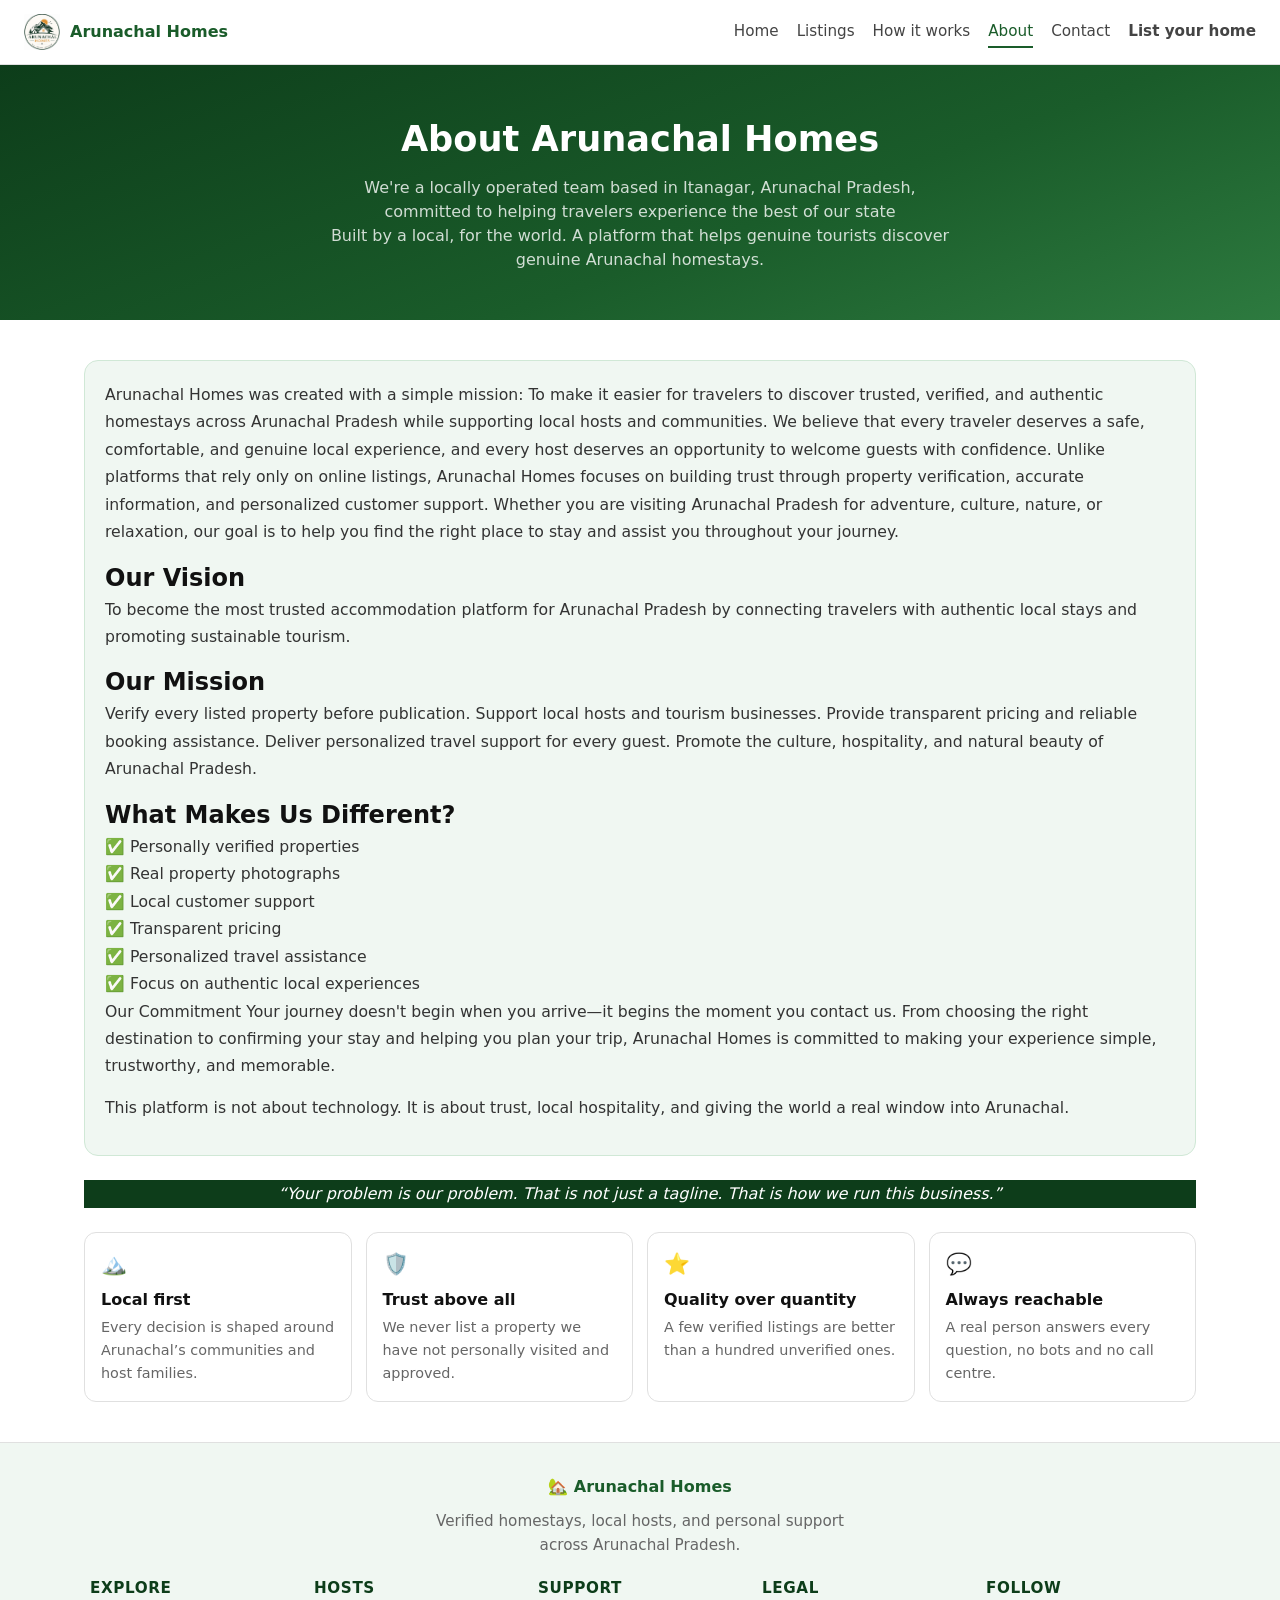
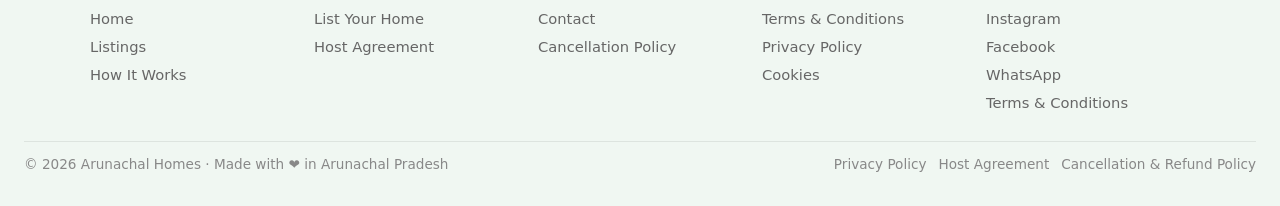
==== pages/about.html @ 608768ac "added static files" ====
<!DOCTYPE html>
<html lang="en">
  <head>
    <meta charset="UTF-8" />
    <meta name="viewport" content="width=device-width, initial-scale=1.0" />
    <title>Arunachal Homes | About</title>
    <link rel="stylesheet" href="../css/styles.css" />
  </head>
  <body>
    <header class="site-header">
      <a class="nav-logo" href="../index.html">
        <img src="../assets/icons/logo.jpeg" alt="Arunachal Homes logo" />
        <span>Arunachal Homes</span>
      </a>
      <button class="mobile-nav-toggle" aria-label="Toggle navigation">☰</button>
      <nav class="nav-links">
        <a href="../index.html" data-nav-link="home">Home</a>
        <a href="listings.html" data-nav-link="listings">Listings</a>
        <a href="how-it-works.html" data-nav-link="how-it-works">How it works</a>
        <a href="about.html" data-nav-link="about">About</a>
        <a href="contact.html" data-nav-link="contact">Contact</a>
        <a href="list-your-home.html" class="nav-cta">List your home</a>
      </nav>
    </header>

    <main>
      <section class="page-hero">
        <div class="container">
          <h1>About Arunachal Homes</h1>
          <p>We're a locally operated team based in Itanagar, Arunachal Pradesh, committed to helping travelers experience the best of our state</p>
          <p>Built by a local, for the world. A platform that helps genuine tourists discover genuine Arunachal homestays.</p>
        </div>
      </section>

      <section class="page-content">
        <div class="container">
          <div class="about-story">
    
            
            
            <p>
  Arunachal Homes was created with a simple mission:
  To make it easier for travelers to discover trusted, verified, and authentic homestays across Arunachal Pradesh while supporting local hosts and communities.
 
 We believe that every traveler deserves a safe, comfortable, and genuine local experience, and every host deserves an opportunity to welcome guests with confidence.
 
 Unlike platforms that rely only on online listings, Arunachal Homes focuses on building trust through property verification, accurate information, and personalized customer support.
 
 Whether you are visiting Arunachal Pradesh for adventure, culture, nature, or relaxation, our goal is to help you find the right place to stay and assist you throughout your journey.

</p>
<h2>
  Our Vision
</h2>

<p>
  To become the most trusted accommodation platform for Arunachal Pradesh by connecting travelers with authentic local stays and promoting sustainable tourism.

</p>
<h2>
  Our Mission
</h2>
<p>
  Verify every listed property before publication.
  Support local hosts and tourism businesses.
  Provide transparent pricing and reliable booking assistance.
  Deliver personalized travel support for every guest.
  Promote the culture, hospitality, and natural beauty of Arunachal Pradesh.

</p>
<h2>
  What Makes Us Different?
</h2>
<p>
  ✅ Personally verified properties <br>
  ✅ Real property photographs <br>
  ✅ Local customer support <br>
  ✅ Transparent pricing <br>
  ✅ Personalized travel assistance <br>
  ✅ Focus on authentic local experiences  <br>
  Our Commitment
  
  Your journey doesn't begin when you arrive—it begins the moment you contact us.
  
  From choosing the right destination to confirming your stay and helping you plan your trip, Arunachal Homes is committed to making your experience simple, trustworthy, and memorable.
</p>

<p>This platform is not about technology. It is about trust, local hospitality, and giving the world a real window into Arunachal.</p>
    
          </div>

          <div class="promise-box">
            <p>“Your problem is our problem. That is not just a tagline. That is how we run this business.”</p>
          </div>

          <div class="values-grid">
            <div class="value-card"><div class="value-icon">🏔️</div><div class="value-title">Local first</div><div class="value-desc">Every decision is shaped around Arunachal’s communities and host families.</div></div>
            <div class="value-card"><div class="value-icon">🛡️</div><div class="value-title">Trust above all</div><div class="value-desc">We never list a property we have not personally visited and approved.</div></div>
            <div class="value-card"><div class="value-icon">⭐</div><div class="value-title">Quality over quantity</div><div class="value-desc">A few verified listings are better than a hundred unverified ones.</div></div>
            <div class="value-card"><div class="value-icon">💬</div><div class="value-title">Always reachable</div><div class="value-desc">A real person answers every question, no bots and no call centre.</div></div>
          </div>
        </div>
      </section>
    </main>

    <footer class="site-footer">
      <div class="footer-brand">
        <div class="footer-logo">🏡 Arunachal Homes</div>
        <p>Verified homestays, local hosts, and personal support across Arunachal Pradesh.</p>
      </div>
      <div class="footer-columns">
        <div class="footer-column">
          <h4>Explore</h4>
          <a href="../index.html">Home</a>
          <a href="listings.html">Listings</a>
          <a href="how-it-works.html">How It Works</a>
        </div>
        <div class="footer-column">
          <h4>Hosts</h4>
          <a id="white-Text" href="pages/list-your-home.html">List Your Home</a>
          
          <a href="terms-and-conditions.html#host-agreement">Host Agreement</a>
        </div>
        <div class="footer-column">
          <h4>Support</h4>
          <a href="contact.html">Contact</a>
          <a href="terms-and-conditions.html#cancellation-refund-policy">Cancellation Policy</a>
        </div>
        <div class="footer-column">
          <h4>Legal</h4>
          <a href="terms-and-conditions.html#terms-and-conditions">Terms &amp; Conditions</a>
          <a href="terms-and-conditions.html#privacy-policy">Privacy Policy</a>
          <a href="terms-and-conditions.html#cookie-policy">Cookies</a>
        </div>
        <div class="footer-column">
          <h4>Follow</h4>
          <a href="https://www.instagram.com/arunachal_home/" target="_blank" rel="noopener noreferrer">Instagram</a>
          <a href="https://www.facebook.com/profile.php?id=61591777850166" target="_blank" rel="noopener noreferrer">Facebook</a>
          <a href="https://wa.me/9362726852" target="_blank" rel="noopener noreferrer">WhatsApp</a>
          <a href="terms-and-conditions.html#terms-and-conditions">Terms &amp; Conditions</a>
        </div>
      </div>
      <div class="footer-bottom">
        <div class="footer-copy">© 2026 Arunachal Homes · Made with ❤️ in Arunachal Pradesh</div>
        <div class="footer-legal-links">
          <a href="terms-and-conditions.html#privacy-policy">Privacy Policy</a>
          <a href="terms-and-conditions.html#host-agreement">Host Agreement</a>
          <a href="terms-and-conditions.html#cancellation-refund-policy">Cancellation &amp; Refund Policy</a>
        </div>
      </div>
    </footer>

    <script src="../js/main.js"></script>
  </body>
</html>
---- css/styles.css ----
:root {
  --green: #1a5c2a;
  --green-dark: #0d3d1a;
  --green-light: #f0f7f2;
  --green-mid: #e8f5ec;
  --green-border: #d0e8d6;
  --white: #fff;
  --gray: #666;
  --gray-light: #f8f8f8;
  --border: #e0e0e0;
  --wa: #25d366;
  --blue: #1a73e8;
  --red: #ea4335;
}

* { box-sizing: border-box; margin: 0; padding: 0; }
body {
  font-family: system-ui, -apple-system, BlinkMacSystemFont, "Segoe UI", sans-serif;
  color: #111;
  background: var(--white);
  line-height: 1.5;
}
a { color: inherit; text-decoration: none; }
img { max-width: 100%; display: block; }
button, input, select, textarea { font: inherit; }

.container { max-width: 1160px; margin: 0 auto; padding: 0 24px; }

.site-header {
  position: sticky;
  top: 0;
  z-index: 100;
  display: flex;
  justify-content: space-between;
  align-items: center;
  padding: 14px 24px;
  background: var(--white);
  border-bottom: 1px solid var(--border);
}
.nav-logo {
  display: flex;
  align-items: center;
  gap: 10px;
  font-size: 1rem;
  font-weight: 600;
  color: var(--green);
}
.nav-logo img { width: 36px; height: 36px; }
.nav-links {
  display: flex;
  align-items: center;
  gap: 18px;
}
.nav-links a {
  padding: 4px 0;
  font-size: 0.95rem;
  color: #444;
  border-bottom: 2px solid transparent;
  transition: all 0.2s ease;
}
.nav-links a:hover,
.nav-links a.active {
  color: var(--green);
  border-bottom-color: var(--green);
}
.nav-cta {
  /* background: var(--green); */
  color: var(--white);
  border: none;
  border-radius: 8px;
  padding: 8px 16px;
  font-weight: 600;
  cursor: pointer;
}
.nav-cta:hover { background: var(--green-dark); }
.mobile-nav-toggle { display: none; background: transparent; border: none; font-size: 1.2rem; color: var(--green); cursor: pointer; }

.float-wa {
  position: fixed;
  bottom: 24px;
  right: 24px;
  z-index: 200;
  display: flex;
  align-items: center;
  gap: 8px;
  padding: 12px 18px;
  border: none;
  border-radius: 999px;
  background: var(--wa);
  color: var(--white);
  font-weight: 600;
  box-shadow: 0 8px 24px rgba(37, 211, 102, 0.25);
  cursor: pointer;
}
.float-wa:hover { background: #1da851; }

.hero {
  padding: 64px 24px 48px;
  text-align: center;
  background: linear-gradient(160deg, #0d3d1a 0%, #1a5c2a 60%, #2d7a3f 100%);
  color: var(--white);
}
.hero-badge {
  display: inline-flex;
  align-items: center;
  gap: 6px;
  margin-bottom: 20px;
  padding: 6px 14px;
  border: 1px solid rgba(255,255,255,0.25);
  border-radius: 999px;
  background: rgba(255,255,255,0.12);
  font-size: 0.8rem;
  letter-spacing: 0.01em;
}
.hero h1 {
  font-size: clamp(1.8rem, 3vw, 2.7rem);
  line-height: 1.25;
  margin-bottom: 12px;
  font-weight: 600;
}
.hero h1 span { color: #a8e6b8; }
.hero-tag { max-width: 680px; margin: 0 auto 24px; font-size: 1rem; color: rgba(255,255,255,0.8); }
.hero-search {
  display: flex;
  align-items: center;
  gap: 10px;
  max-width: 560px;
  margin: 0 auto 24px;
  padding: 12px 14px;
  background: var(--white);
  border-radius: 12px;
  box-shadow: 0 12px 30px rgba(0,0,0,0.16);
}
.hero-search input {
  flex: 1;
  border: none;
  outline: none;
  color: #111;
}
.hero-search button,
.primary-btn,
.submit-btn {
  border: none;
  border-radius: 8px;
  padding: 10px 18px;
  background: var(--green);
  color: var(--white);
  font-weight: 600;
  cursor: pointer;
}
.hero-search button:hover,
.primary-btn:hover,
.submit-btn:hover { background: var(--green-dark); }
.hero-stats {
  display: flex;
  justify-content: center;
  gap: 30px;
  flex-wrap: wrap;
}
.hstat-num { font-size: 1.3rem; font-weight: 600; }
.hstat-label { font-size: 0.8rem; color: rgba(255,255,255,0.7); }

.trust-bar {
  display: flex;
  justify-content: center;
  gap: 26px;
  flex-wrap: wrap;
  padding: 14px 24px;
  background: var(--green-light);
  border-bottom: 1px solid var(--green-border);
  color: var(--green);
  font-size: 0.9rem;
  font-weight: 600;
}

.section { padding: 44px 24px; }
.section-head { display: flex; justify-content: space-between; align-items: end; gap: 16px; margin-bottom: 24px; }
.section-title { font-size: 1.2rem; font-weight: 600; color: #111; }
.section-sub { margin-top: 6px; font-size: 0.95rem; color: var(--gray); }
.section-link { font-size: 0.9rem; color: var(--green); font-weight: 600; cursor: pointer; }

.listings-grid {
  display: grid;
  grid-template-columns: repeat(auto-fit, minmax(240px, 1fr));
  gap: 16px;
}
.listing-card {
  overflow: hidden;
  border: 1px solid var(--border);
  border-radius: 12px;
  background: var(--white);
  transition: transform 0.2s ease, border-color 0.2s ease;
}
.listing-card:hover {
  transform: translateY(-2px);
  border-color: var(--green);
}
.listing-image {
  position: relative;
  display: flex;
  align-items: center;
  justify-content: center;
  height: 150px;
  font-size: 2.8rem;
  background: var(--green-mid);
}
.listing-badge {
  position: absolute;
  top: 10px;
  left: 10px;
  padding: 4px 10px;
  border-radius: 999px;
  background: var(--green);
  color: var(--white);
  font-size: 0.72rem;
  font-weight: 600;
}
.listing-price {
  position: absolute;
  top: 10px;
  right: 10px;
  padding: 4px 10px;
  border-radius: 999px;
  background: rgba(255,255,255,0.95);
  color: var(--green);
  font-size: 0.8rem;
  font-weight: 600;
}
.listing-body { padding: 14px; }
.listing-name { font-weight: 600; margin-bottom: 4px; }
.listing-loc { font-size: 0.9rem; color: var(--gray); margin-bottom: 10px; }
.listing-tags { display: flex; gap: 6px; flex-wrap: wrap; margin-bottom: 12px; }
.listing-tag {
  padding: 3px 10px;
  border-radius: 999px;
  background: var(--green-light);
  color: var(--green);
  font-size: 0.75rem;
}
.listing-footer { display: flex; justify-content: space-between; align-items: center; }
.listing-rating { font-size: 0.9rem; color: #444; }
.wa-btn { border: none; border-radius: 8px; padding: 7px 12px; background: var(--wa); color: var(--white); font-weight: 600; cursor: pointer; }
.wa-btn:hover { background: #1da851; }

.how-section {
  padding: 44px 24px;
  background: var(--green-light);
  border-top: 1px solid var(--green-border);
  border-bottom: 1px solid var(--green-border);
}
.how-steps {
  display: grid;
  grid-template-columns: repeat(auto-fit, minmax(180px, 1fr));
  gap: 18px;
  margin-top: 24px;
}
.how-step { text-align: center; }
.how-icon {
  display: flex;
  align-items: center;
  justify-content: center;
  width: 56px;
  height: 56px;
  margin: 0 auto 12px;
  border-radius: 50%;
  background: var(--green-mid);
  color: var(--green);
  border: 1px solid var(--green-border);
  font-size: 1.35rem;
}
.how-title { font-weight: 600; margin-bottom: 6px; }
.how-desc { font-size: 0.9rem; color: var(--gray); }

.why-grid, .benefits-grid, .values-grid, .contact-cards, .social-grid {
  display: grid;
  grid-template-columns: repeat(auto-fit, minmax(180px, 1fr));
  gap: 14px;
  margin-top: 24px;
}
.why-card, .benefit-card, .value-card, .contact-info-card, .social-card {
  padding: 16px;
  border: 1px solid var(--border);
  border-radius: 12px;
  background: var(--white);
}
.why-icon, .benefit-icon, .value-icon, .contact-info-icon, .social-icon { margin-bottom: 8px; font-size: 1.3rem; color: var(--green); }
.why-title, .benefit-title, .value-title, .contact-info-name, .social-name { font-weight: 600; margin-bottom: 4px; }
.why-desc, .benefit-desc, .value-desc, .contact-info-handle, .social-handle { font-size: 0.9rem; color: var(--gray); line-height: 1.6; }

.dest-pills { display: flex; gap: 10px; flex-wrap: wrap; margin-top: 18px; }
.dest-pill {
  padding: 9px 14px;
  border-radius: 999px;
  background: var(--green-light);
  color: var(--green);
  border: 1px solid var(--green-border);
  font-size: 0.9rem;
  font-weight: 600;
}

.contact-cta {
  padding: 48px 24px;
  background: var(--green-dark);
  color: var(--white);
  text-align: center;
}
.contact-cta h2 { font-size: 1.35rem; margin-bottom: 8px; }
.contact-cta p { max-width: 620px; margin: 0 auto 20px; color: rgba(255,255,255,0.75); }
.contact-grid {
  display: grid;
  grid-template-columns: repeat(auto-fit, minmax(180px, 1fr));
  gap: 12px;
  margin-top: 18px;
}
.contact-card {
  padding: 18px;
  border-radius: 12px;
  border: 1px solid rgba(255,255,255,0.1);
  color: var(--white);
}
.contact-card.wa { background: var(--wa); }
.contact-card.call { background: var(--blue); }
.contact-card.email { background: var(--red); }
.contact-icon { font-size: 1.4rem; margin-bottom: 8px; }
.contact-handle { font-size: 0.9rem; opacity: 0.9; }

.page-hero {
  padding: 48px 24px;
  text-align: center;
  background: linear-gradient(160deg, #0d3d1a 0%, #1a5c2a 60%, #2d7a3f 100%);
  color: var(--white);
}
.page-hero h1 { font-size: clamp(1.7rem, 3vw, 2.2rem); margin-bottom: 10px; }
.page-hero p { max-width: 640px; margin: 0 auto; color: rgba(255,255,255,0.8); }

.page-content { padding: 40px 24px; }

.filters, .form-section, .inquiry-form, .details-card, .about-story, .guarantee-box {
  background: var(--green-light);
  border: 1px solid var(--green-border);
  border-radius: 14px;
  padding: 20px;
}
.filters-grid { display: grid; grid-template-columns: repeat(auto-fit, minmax(190px, 1fr)); gap: 12px; }
.filter-group label { display: block; margin-bottom: 6px; font-size: 0.85rem; color: var(--gray); font-weight: 600; }
.filter-group input,
.filter-group select,
.form-group input,
.form-group select,
.form-group textarea {
  width: 100%;
  padding: 10px 12px;
  border: 1px solid var(--border);
  border-radius: 8px;
  background: var(--white);
  color: #111;
}
.filter-tags { display: flex; gap: 8px; flex-wrap: wrap; margin-top: 12px; }
.filter-tag { padding: 6px 12px; border-radius: 999px; background: var(--white); border: 1px solid var(--border); color: var(--green); font-size: 0.82rem; font-weight: 600; cursor: pointer; }
.filter-tag.active { background: var(--green); color: var(--white); border-color: var(--green); }

.form-row { display: grid; grid-template-columns: repeat(2, minmax(0, 1fr)); gap: 12px; }
.form-group { margin-bottom: 12px; }
.form-group label { display: block; margin-bottom: 6px; font-weight: 600; font-size: 0.9rem; }
.form-group textarea { min-height: 110px; resize: vertical; }
.submit-btn { width: 100%; margin-top: 6px; }

.step-list { display: flex; flex-direction: column; gap: 16px; margin-top: 24px; }
.step-item { display: flex; gap: 14px; padding: 14px 0; border-bottom: 1px solid var(--border); }
.step-item:last-child { border-bottom: none; }
.step-number { display: flex; align-items: center; justify-content: center; width: 34px; height: 34px; border-radius: 50%; background: var(--green); color: var(--white); font-weight: 600; flex-shrink: 0; }
.step-body h3 { font-size: 1rem; margin-bottom: 4px; }
.step-body p { font-size: 0.95rem; color: var(--gray); }

.about-story p { margin-bottom: 14px; font-size: 0.98rem; color: #333; line-height: 1.75; }
.promise-box { margin-top: 24px; background: var(--green-dark); color: var(--white); text-align: center; }
.promise-box p { font-size: 1rem; line-height: 1.7; font-style: italic; }
.promise-box span { display: block; margin-top: 8px; color: rgba(255,255,255,0.72); }

.coming-soon-card {
  position: relative;
  overflow: hidden;
  display: grid;
  grid-template-columns: 1.05fr 1fr;
  gap: 30px 48px;
  margin-top: 36px;
  padding: 42px;
  border-radius: 24px;
  color: var(--white);
  background: linear-gradient(135deg, var(--green-dark), var(--green));
  box-shadow: 0 18px 50px rgba(20, 70, 51, 0.2);
}
.coming-soon-card::after {
  content: "";
  position: absolute;
  width: 240px;
  height: 240px;
  right: -80px;
  top: -110px;
  border: 44px solid rgba(255,255,255,0.06);
  border-radius: 50%;
}
.coming-soon-intro, .coming-soon-features, .coming-soon-note { position: relative; z-index: 1; }
.coming-soon-eyebrow {
  display: inline-block;
  margin-bottom: 12px;
  color: #d9ead2;
  font-size: 0.75rem;
  font-weight: 700;
  letter-spacing: 0.12em;
  text-transform: uppercase;
}
.coming-soon-intro h2 { margin: 0 0 10px; color: var(--white); font-size: clamp(2rem, 4vw, 3rem); }
.coming-soon-intro p { margin: 0; color: rgba(255,255,255,0.78); line-height: 1.7; }
.coming-soon-features {
  display: grid;
  grid-template-columns: 1fr 1fr;
  gap: 10px;
  margin: 0;
  padding: 0;
  list-style: none;
}
.coming-soon-features li {
  display: flex;
  align-items: center;
  gap: 10px;
  padding: 13px;
  border: 1px solid rgba(255,255,255,0.14);
  border-radius: 12px;
  background: rgba(255,255,255,0.08);
  font-size: 0.9rem;
}
.coming-soon-features li span {
  color: #b9dba9;
  font-size: 0.7rem;
  font-weight: 700;
}
.coming-soon-note {
  grid-column: 1 / -1;
  display: flex;
  align-items: center;
  gap: 12px;
  padding-top: 20px;
  border-top: 1px solid rgba(255,255,255,0.16);
}
.coming-soon-note span { color: #c9e7ba; font-size: 1.2rem; }
.coming-soon-note p { margin: 0; color: rgba(255,255,255,0.88); }

.site-footer {
  padding: 32px 24px;
  border-top: 1px solid var(--border);
  background: var(--green-light);
}
.site-footer .footer-brand {
  max-width: 420px;
  margin: 0 auto 20px;
  text-align: center;
}
.site-footer .footer-logo {
  display: inline-flex;
  align-items: center;
  gap: 8px;
  color: var(--green);
  font-weight: 600;
  margin-bottom: 10px;
}
.site-footer .footer-brand p {
  margin: 0;
  color: var(--gray);
  font-size: 0.95rem;
  line-height: 1.6;
}
.site-footer .footer-columns {
  display: grid;
  grid-template-columns: repeat(5, minmax(0, 1fr));
  gap: 20px;
  max-width: 1100px;
  margin: 0 auto 20px;
  text-align: left;
}
.site-footer .footer-column h4 {
  margin: 0 0 8px;
  color: var(--green-dark);
  font-size: 0.95rem;
  text-transform: uppercase;
  letter-spacing: 0.04em;
}
.site-footer .footer-column a {
  display: block;
  margin-bottom: 6px;
  color: var(--gray);
  font-size: 0.92rem;
  text-decoration: none;
}
.site-footer .footer-column a:hover {
  color: var(--green);
}
.site-footer .footer-bottom {
  display: flex;
  justify-content: space-between;
  align-items: center;
  gap: 16px;
  flex-wrap: wrap;
  margin-top: 16px;
  padding-top: 12px;
  border-top: 1px solid rgba(0, 0, 0, 0.08);
  font-size: 0.85rem;
  color: #888;
}
.site-footer .footer-legal-links {
  display: flex;
  gap: 12px;
  flex-wrap: wrap;
}
.site-footer .footer-legal-links a {
  color: #888;
  text-decoration: none;
}

@media (max-width: 768px) {
  .site-header { padding: 12px 16px; flex-wrap: wrap; }
  .mobile-nav-toggle { display: inline-flex; }
  .nav-links {
    display: none;
    width: 100%;
    flex-direction: column;
    align-items: flex-start;
    padding-top: 8px;
    gap: 10px;
  }
  .nav-links.open { display: flex; }
  .nav-cta { width: 100%; text-align: center; }
  .hero-search { flex-direction: column; align-items: stretch; }
  .hero-search button { width: 100%; }
  .section { padding: 34px 16px; }
  .section-head { flex-direction: column; align-items: flex-start; }
  .listings-grid { grid-template-columns: 1fr; }
  .how-steps, .why-grid, .benefits-grid, .values-grid, .contact-cards, .social-grid, .contact-grid, .filters-grid { grid-template-columns: 1fr; }
  .site-footer .footer-columns { grid-template-columns: 1fr 1fr; }
  .form-row { grid-template-columns: 1fr; }
  .coming-soon-card { grid-template-columns: 1fr; padding: 30px 24px; }
  .coming-soon-note { grid-column: 1; }
  .float-wa { left: 16px; right: 16px; justify-content: center; }
}

@media (max-width: 480px) {
  .hero { padding-top: 42px; }
  .page-hero { padding: 36px 16px; }
  .page-content { padding: 32px 16px; }
  .container { padding: 0 16px; }
  .trust-bar { gap: 14px; padding: 12px 16px; }
  .coming-soon-features { grid-template-columns: 1fr; }
}

.white-Text {
  text-decoration-color: var(--white);
}
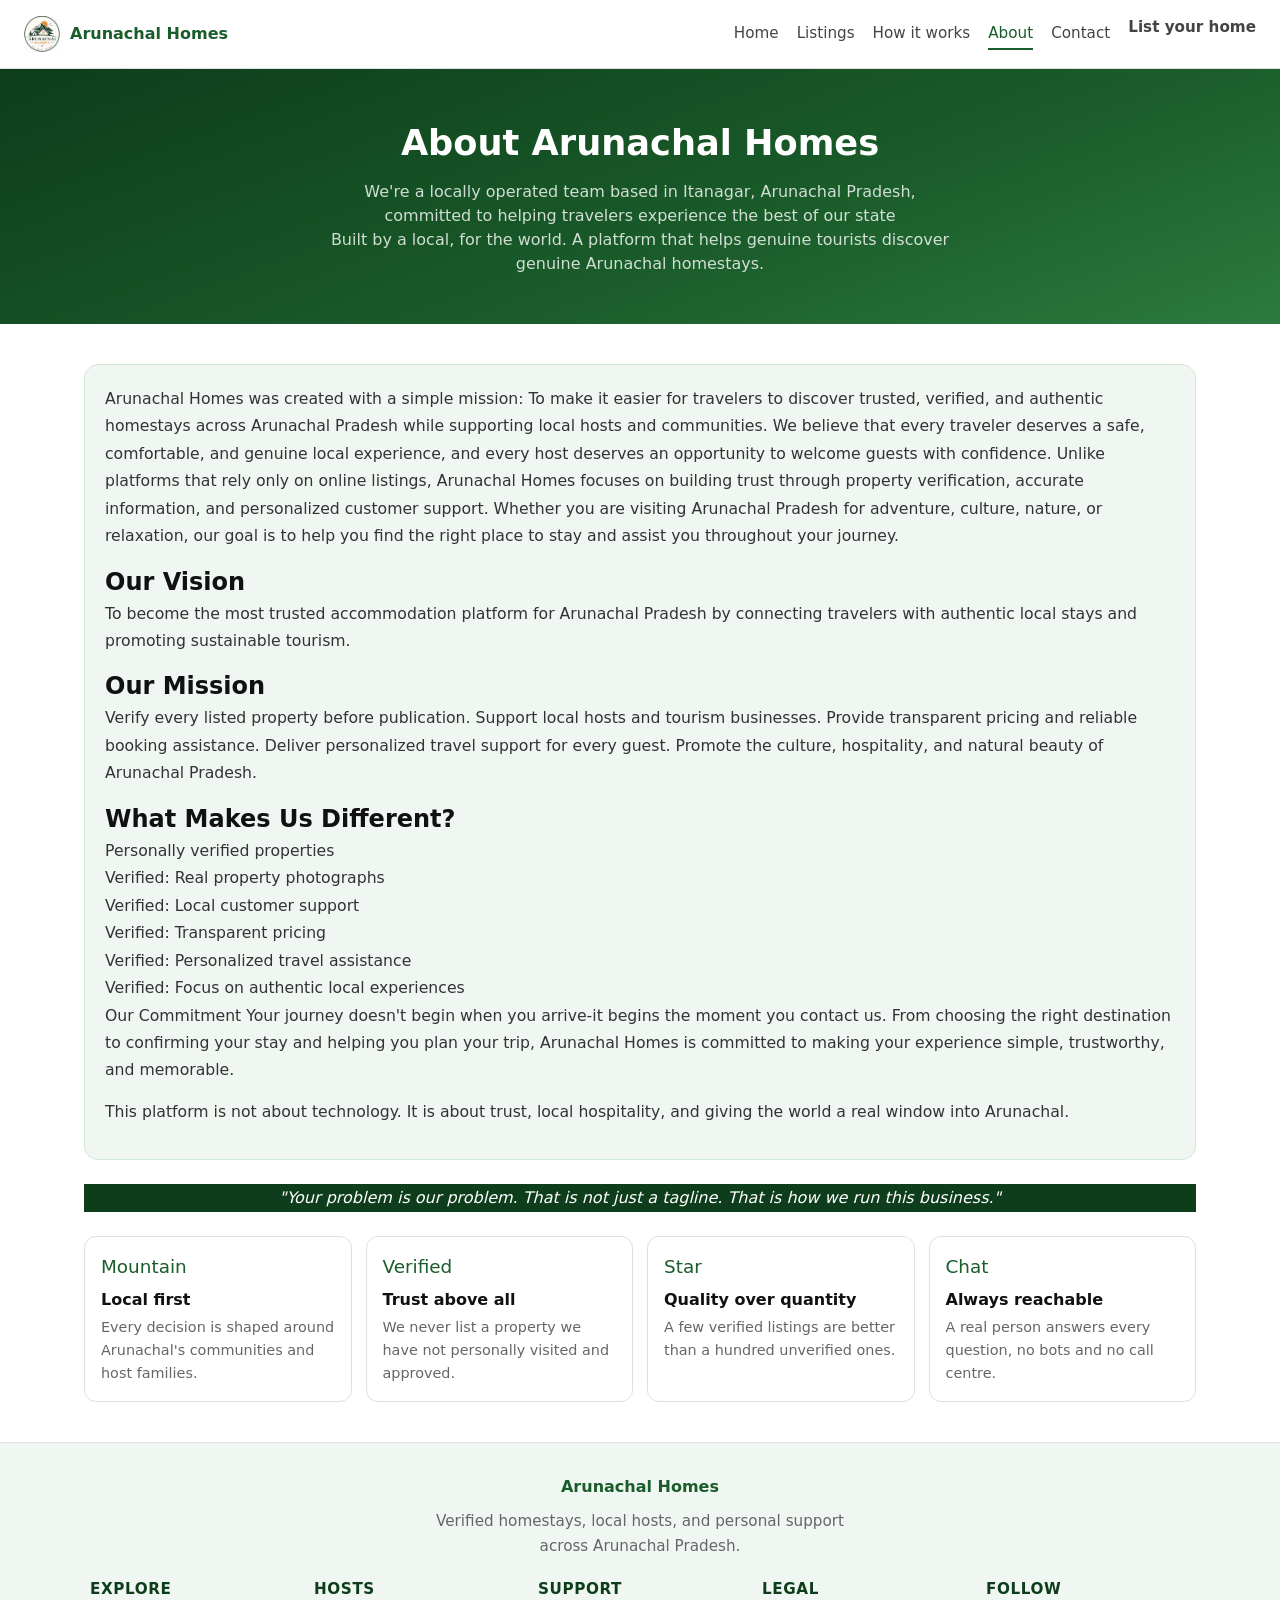
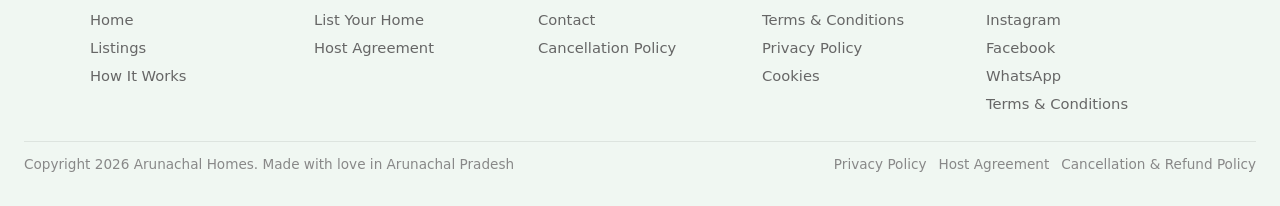
==== commit 3948fdd2: "2 hotels listed" ====
--- a/pages/about.html
+++ b/pages/about.html
@@ -1,9 +1,25 @@
-<!DOCTYPE html>
+﻿<!DOCTYPE html>
 <html lang="en">
   <head>
     <meta charset="UTF-8" />
     <meta name="viewport" content="width=device-width, initial-scale=1.0" />
-    <title>Arunachal Homes | About</title>
+    <title>About Arunachal Homes | Local Verified Stay Platform</title>
+    <meta name="description" content="Meet Arunachal Homes, a locally operated platform helping travelers discover genuine verified homestays and hotels across Arunachal Pradesh." />
+    <link rel="canonical" href="https://arunachalhomes.com/pages/about.html" />
+    <link rel="icon" href="../assets/favicon-package/favicon.ico" sizes="any" />
+    <link rel="icon" type="image/png" sizes="512x512" href="../assets/favicon-package/icon-512.png" />
+    <link rel="apple-touch-icon" href="../assets/favicon-package/apple-touch-icon.png" />
+    <link rel="manifest" href="../assets/favicon-package/site.webmanifest" />
+    <meta property="og:site_name" content="Arunachal Homes" />
+    <meta property="og:type" content="article" />
+    <meta property="og:title" content="About Arunachal Homes | Local Verified Stay Platform" />
+    <meta property="og:description" content="Meet Arunachal Homes, a locally operated platform helping travelers discover genuine verified homestays and hotels across Arunachal Pradesh." />
+    <meta property="og:url" content="https://arunachalhomes.com/pages/about.html" />
+    <meta property="og:image" content="https://arunachalhomes.com/assets/favicon-package/icon-512.png" />
+    <meta name="twitter:card" content="summary_large_image" />
+    <meta name="twitter:title" content="About Arunachal Homes | Local Verified Stay Platform" />
+    <meta name="twitter:description" content="Meet Arunachal Homes, a locally operated platform helping travelers discover genuine verified homestays and hotels across Arunachal Pradesh." />
+    <meta name="twitter:image" content="https://arunachalhomes.com/assets/favicon-package/icon-512.png" />
     <link rel="stylesheet" href="../css/styles.css" />
   </head>
   <body>
@@ -12,7 +28,7 @@
         <img src="../assets/icons/logo.jpeg" alt="Arunachal Homes logo" />
         <span>Arunachal Homes</span>
       </a>
-      <button class="mobile-nav-toggle" aria-label="Toggle navigation">☰</button>
+      <button class="mobile-nav-toggle" aria-label="Toggle navigation">Menu</button>
       <nav class="nav-links">
         <a href="../index.html" data-nav-link="home">Home</a>
         <a href="listings.html" data-nav-link="listings">Listings</a>
@@ -72,15 +88,15 @@
   What Makes Us Different?
 </h2>
 <p>
-  ✅ Personally verified properties <br>
-  ✅ Real property photographs <br>
-  ✅ Local customer support <br>
-  ✅ Transparent pricing <br>
-  ✅ Personalized travel assistance <br>
-  ✅ Focus on authentic local experiences  <br>
+  Personally verified properties <br>
+  Verified: Real property photographs <br>
+  Verified: Local customer support <br>
+  Verified: Transparent pricing <br>
+  Verified: Personalized travel assistance <br>
+  Verified: Focus on authentic local experiences  <br>
   Our Commitment
   
-  Your journey doesn't begin when you arrive—it begins the moment you contact us.
+  Your journey doesn't begin when you arrive-it begins the moment you contact us.
   
   From choosing the right destination to confirming your stay and helping you plan your trip, Arunachal Homes is committed to making your experience simple, trustworthy, and memorable.
 </p>
@@ -90,14 +106,14 @@
           </div>
 
           <div class="promise-box">
-            <p>“Your problem is our problem. That is not just a tagline. That is how we run this business.”</p>
+            <p>"Your problem is our problem. That is not just a tagline. That is how we run this business."</p>
           </div>
 
           <div class="values-grid">
-            <div class="value-card"><div class="value-icon">🏔️</div><div class="value-title">Local first</div><div class="value-desc">Every decision is shaped around Arunachal’s communities and host families.</div></div>
-            <div class="value-card"><div class="value-icon">🛡️</div><div class="value-title">Trust above all</div><div class="value-desc">We never list a property we have not personally visited and approved.</div></div>
-            <div class="value-card"><div class="value-icon">⭐</div><div class="value-title">Quality over quantity</div><div class="value-desc">A few verified listings are better than a hundred unverified ones.</div></div>
-            <div class="value-card"><div class="value-icon">💬</div><div class="value-title">Always reachable</div><div class="value-desc">A real person answers every question, no bots and no call centre.</div></div>
+            <div class="value-card"><div class="value-icon">Mountain</div><div class="value-title">Local first</div><div class="value-desc">Every decision is shaped around Arunachal's communities and host families.</div></div>
+            <div class="value-card"><div class="value-icon">Verified</div><div class="value-title">Trust above all</div><div class="value-desc">We never list a property we have not personally visited and approved.</div></div>
+            <div class="value-card"><div class="value-icon">Star</div><div class="value-title">Quality over quantity</div><div class="value-desc">A few verified listings are better than a hundred unverified ones.</div></div>
+            <div class="value-card"><div class="value-icon">Chat</div><div class="value-title">Always reachable</div><div class="value-desc">A real person answers every question, no bots and no call centre.</div></div>
           </div>
         </div>
       </section>
@@ -105,7 +121,7 @@
 
     <footer class="site-footer">
       <div class="footer-brand">
-        <div class="footer-logo">🏡 Arunachal Homes</div>
+        <div class="footer-logo">Arunachal Homes</div>
         <p>Verified homestays, local hosts, and personal support across Arunachal Pradesh.</p>
       </div>
       <div class="footer-columns">
@@ -141,7 +157,7 @@
         </div>
       </div>
       <div class="footer-bottom">
-        <div class="footer-copy">© 2026 Arunachal Homes · Made with ❤️ in Arunachal Pradesh</div>
+        <div class="footer-copy">Copyright 2026 Arunachal Homes. Made with love in Arunachal Pradesh</div>
         <div class="footer-legal-links">
           <a href="terms-and-conditions.html#privacy-policy">Privacy Policy</a>
           <a href="terms-and-conditions.html#host-agreement">Host Agreement</a>
@@ -153,3 +169,4 @@
     <script src="../js/main.js"></script>
   </body>
 </html>
+
--- a/css/styles.css
+++ b/css/styles.css
@@ -23,6 +23,10 @@
 a { color: inherit; text-decoration: none; }
 img { max-width: 100%; display: block; }
 button, input, select, textarea { font: inherit; }
+button, .primary-btn, .submit-btn, .wa-btn, .secondary-btn, .nav-cta, .filter-tag {
+  min-height: 40px;
+  line-height: 1.2;
+}
 
 .container { max-width: 1160px; margin: 0 auto; padding: 0 24px; }
 
@@ -64,16 +68,28 @@
   border-bottom-color: var(--green);
 }
 .nav-cta {
-  /* background: var(--green); */
+  background: var(--White);
   color: var(--white);
   border: none;
   border-radius: 8px;
-  padding: 8px 16px;
+  padding: 0px 0px;
   font-weight: 600;
   cursor: pointer;
 }
-.nav-cta:hover { background: var(--green-dark); }
-.mobile-nav-toggle { display: none; background: transparent; border: none; font-size: 1.2rem; color: var(--green); cursor: pointer; }
+.nav-cta:hover { background: var(--white); }
+.mobile-nav-toggle {
+  display: none;
+  align-items: center;
+  justify-content: center;
+  width: 42px;
+  height: 42px;
+  background: transparent;
+  border: 1px solid var(--border);
+  border-radius: 8px;
+  font-size: 1.2rem;
+  color: var(--green);
+  cursor: pointer;
+}
 
 .float-wa {
   position: fixed;
@@ -83,7 +99,8 @@
   display: flex;
   align-items: center;
   gap: 8px;
-  padding: 12px 18px;
+  min-height: 46px;
+  padding: 10px 16px;
   border: none;
   border-radius: 999px;
   background: var(--wa);
@@ -142,7 +159,7 @@
 .submit-btn {
   border: none;
   border-radius: 8px;
-  padding: 10px 18px;
+  padding: 10px 16px;
   background: var(--green);
   color: var(--white);
   font-weight: 600;
@@ -200,9 +217,14 @@
   display: flex;
   align-items: center;
   justify-content: center;
-  height: 150px;
-  font-size: 2.8rem;
+  height: 180px;
+  font-size: 2rem;
   background: var(--green-mid);
+}
+.listing-image img {
+  width: 100%;
+  height: 100%;
+  object-fit: cover;
 }
 .listing-badge {
   position: absolute;
@@ -239,8 +261,22 @@
 }
 .listing-footer { display: flex; justify-content: space-between; align-items: center; }
 .listing-rating { font-size: 0.9rem; color: #444; }
-.wa-btn { border: none; border-radius: 8px; padding: 7px 12px; background: var(--wa); color: var(--white); font-weight: 600; cursor: pointer; }
+.wa-btn { border: none; border-radius: 8px; padding: 9px 12px; background: var(--wa); color: var(--white); font-weight: 600; cursor: pointer; }
 .wa-btn:hover { background: #1da851; }
+.secondary-btn {
+  display: inline-flex;
+  align-items: center;
+  justify-content: center;
+  min-height: 40px;
+  margin-right: 8px;
+  padding: 9px 12px;
+  border: 1px solid var(--green);
+  border-radius: 8px;
+  color: var(--green);
+  font-weight: 600;
+  background: var(--white);
+}
+.secondary-btn:hover { background: var(--green-light); }
 
 .how-section {
   padding: 44px 24px;
@@ -266,7 +302,7 @@
   background: var(--green-mid);
   color: var(--green);
   border: 1px solid var(--green-border);
-  font-size: 1.35rem;
+  font-size: 1.2rem;
 }
 .how-title { font-weight: 600; margin-bottom: 6px; }
 .how-desc { font-size: 0.9rem; color: var(--gray); }
@@ -283,7 +319,7 @@
   border-radius: 12px;
   background: var(--white);
 }
-.why-icon, .benefit-icon, .value-icon, .contact-info-icon, .social-icon { margin-bottom: 8px; font-size: 1.3rem; color: var(--green); }
+.why-icon, .benefit-icon, .value-icon, .contact-info-icon, .social-icon { margin-bottom: 8px; font-size: 1.15rem; color: var(--green); }
 .why-title, .benefit-title, .value-title, .contact-info-name, .social-name { font-weight: 600; margin-bottom: 4px; }
 .why-desc, .benefit-desc, .value-desc, .contact-info-handle, .social-handle { font-size: 0.9rem; color: var(--gray); line-height: 1.6; }
 
@@ -321,7 +357,7 @@
 .contact-card.wa { background: var(--wa); }
 .contact-card.call { background: var(--blue); }
 .contact-card.email { background: var(--red); }
-.contact-icon { font-size: 1.4rem; margin-bottom: 8px; }
+.contact-icon { font-size: 1.2rem; margin-bottom: 8px; }
 .contact-handle { font-size: 0.9rem; opacity: 0.9; }
 
 .page-hero {
@@ -334,6 +370,69 @@
 .page-hero p { max-width: 640px; margin: 0 auto; color: rgba(255,255,255,0.8); }
 
 .page-content { padding: 40px 24px; }
+
+.property-layout {
+  display: grid;
+  grid-template-columns: minmax(0, 1.25fr) minmax(280px, 0.75fr);
+  gap: 24px;
+  align-items: start;
+}
+.property-gallery {
+  display: grid;
+  grid-template-columns: repeat(2, minmax(0, 1fr));
+  gap: 12px;
+}
+.property-gallery img {
+  width: 100%;
+  height: 190px;
+  object-fit: cover;
+  border: 1px solid var(--border);
+  border-radius: 10px;
+}
+.property-gallery img:first-child {
+  grid-column: 1 / -1;
+  height: 300px;
+}
+.property-panel,
+.property-info {
+  border: 1px solid var(--border);
+  border-radius: 12px;
+  padding: 22px;
+  background: var(--white);
+}
+.property-info {
+  margin-top: 24px;
+  background: var(--green-light);
+}
+.property-panel h2,
+.property-info h2 {
+  margin-bottom: 12px;
+  color: var(--green-dark);
+}
+.property-info p { margin-bottom: 12px; color: #333; }
+.property-list {
+  display: grid;
+  gap: 10px;
+  list-style: none;
+}
+.property-list li {
+  padding: 10px 12px;
+  border: 1px solid var(--green-border);
+  border-radius: 8px;
+  background: var(--green-light);
+}
+.property-actions {
+  display: flex;
+  flex-wrap: wrap;
+  gap: 10px;
+  margin-top: 18px;
+}
+.property-actions .wa-btn,
+.property-actions .secondary-btn {
+  min-height: 42px;
+  margin-right: 0;
+  padding: 10px 14px;
+}
 
 .filters, .form-section, .inquiry-form, .details-card, .about-story, .guarantee-box {
   background: var(--green-light);
@@ -356,7 +455,7 @@
   color: #111;
 }
 .filter-tags { display: flex; gap: 8px; flex-wrap: wrap; margin-top: 12px; }
-.filter-tag { padding: 6px 12px; border-radius: 999px; background: var(--white); border: 1px solid var(--border); color: var(--green); font-size: 0.82rem; font-weight: 600; cursor: pointer; }
+.filter-tag { padding: 8px 12px; border-radius: 999px; background: var(--white); border: 1px solid var(--border); color: var(--green); font-size: 0.82rem; font-weight: 600; cursor: pointer; }
 .filter-tag.active { background: var(--green); color: var(--white); border-color: var(--green); }
 
 .form-row { display: grid; grid-template-columns: repeat(2, minmax(0, 1fr)); gap: 12px; }
@@ -535,6 +634,10 @@
   .section { padding: 34px 16px; }
   .section-head { flex-direction: column; align-items: flex-start; }
   .listings-grid { grid-template-columns: 1fr; }
+  .property-layout { grid-template-columns: 1fr; }
+  .property-gallery { grid-template-columns: 1fr; }
+  .property-gallery img,
+  .property-gallery img:first-child { height: auto; aspect-ratio: 4 / 3; }
   .how-steps, .why-grid, .benefits-grid, .values-grid, .contact-cards, .social-grid, .contact-grid, .filters-grid { grid-template-columns: 1fr; }
   .site-footer .footer-columns { grid-template-columns: 1fr 1fr; }
   .form-row { grid-template-columns: 1fr; }
@@ -554,4 +657,4 @@
 
 .white-Text {
   text-decoration-color: var(--white);
-}+}
